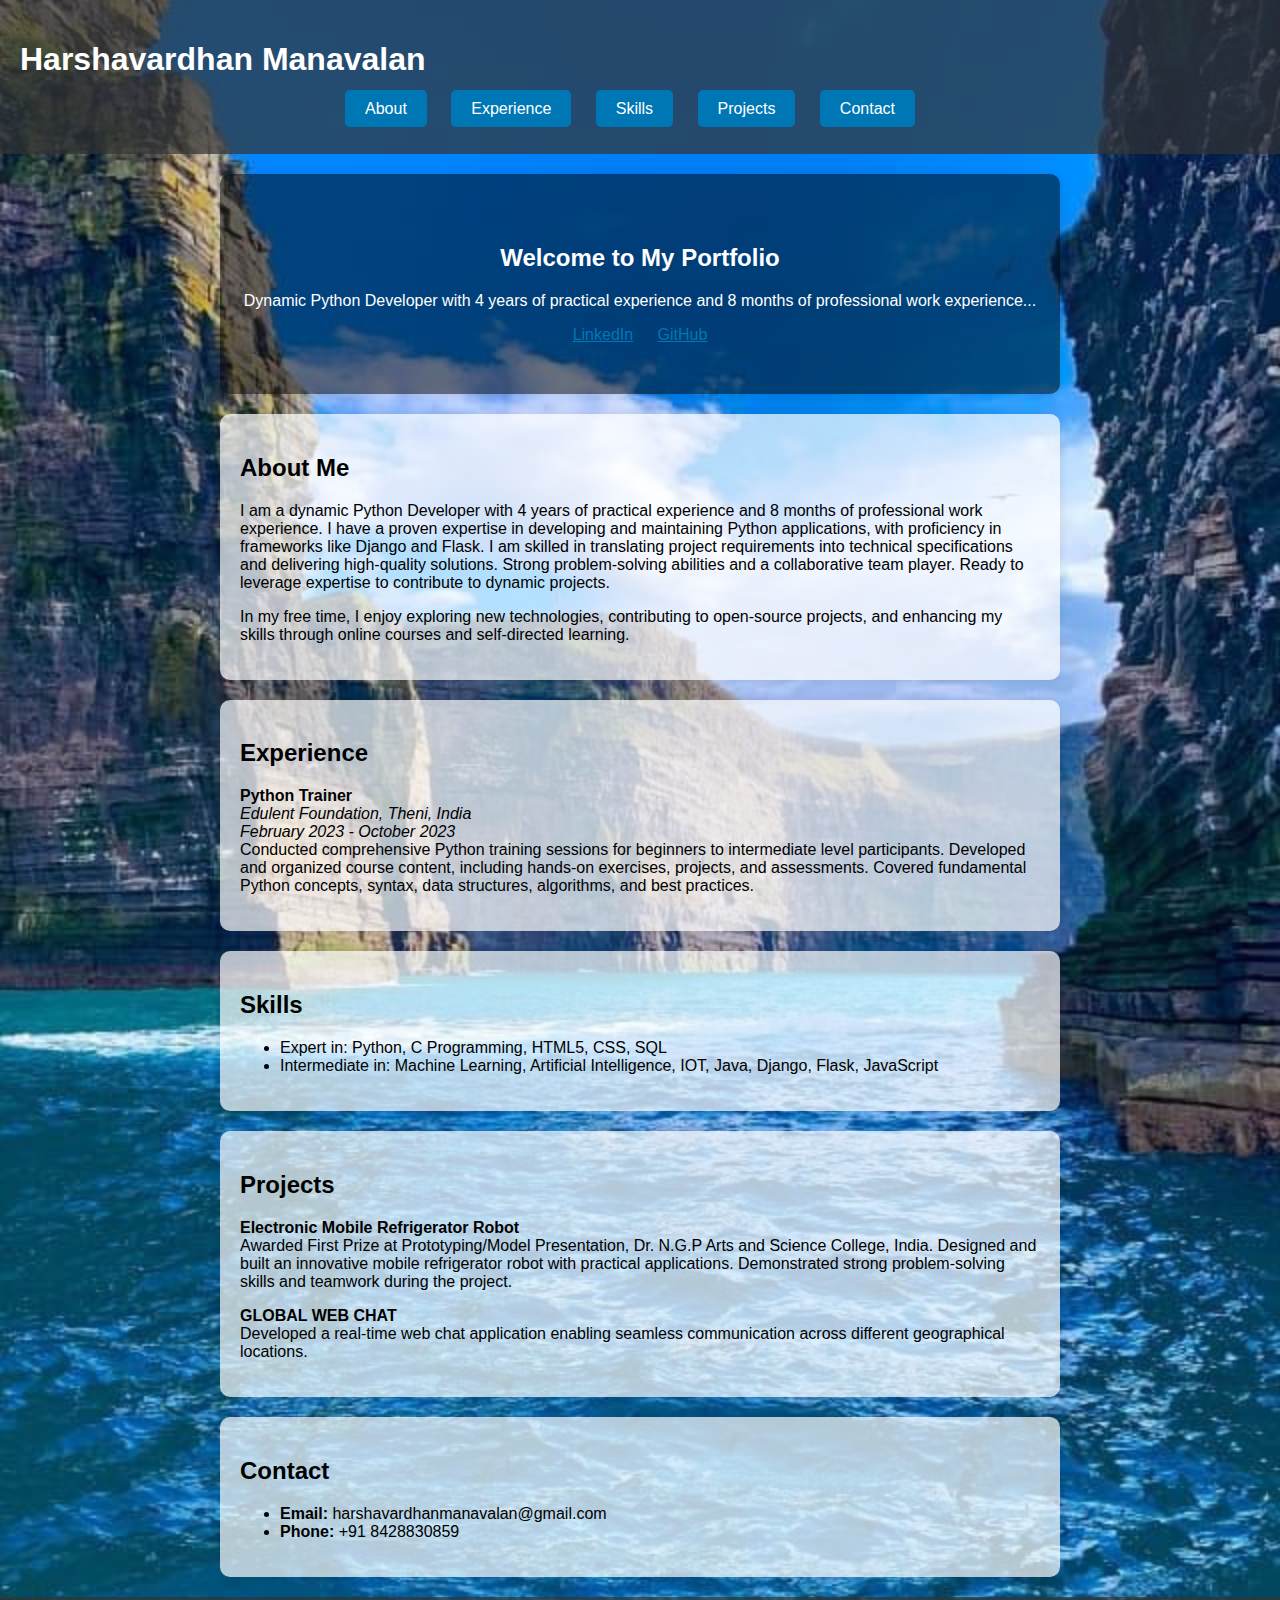
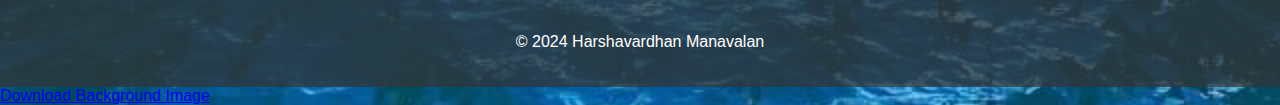
==== index.html @ 6828358b "Add files via upload" ====
<!DOCTYPE html>
<html lang="en">
<head>
    <meta charset="UTF-8">
    <meta name="viewport" content="width=device-width, initial-scale=1.0">
    <title>Harshavardhan Manavalan - Portfolio</title>
    <link rel="stylesheet" href="styles.css">
</head>
<body class="home">
    <header>
        <h1>Harshavardhan Manavalan</h1>
        <nav>
            <ul>
                <li><a href="about.html">About</a></li>
                <li><a href="experience.html">Experience</a></li>
                <li><a href="skills.html">Skills</a></li>
                <li><a href="projects.html">Projects</a></li>
                <li><a href="contact.html">Contact</a></li>
            </ul>
        </nav>
    </header>

    <main>
        <section class="hero">
            <h2>Welcome to My Portfolio</h2>
            <p>Dynamic Python Developer with 4 years of practical experience and 8 months of professional work experience...</p>
            <div class="social-links">
                <a href="https://www.linkedin.com/in/harshavardhan-manavalan" target="_blank" style="color: #0077B5;">LinkedIn</a>
                <span class="space"></span>
                <a href="https://github.com/Harshavardhan-Manavalan" target="_blank" style="color: #0077B5;">GitHub</a>
            </div>
        </section>
        
        <section id="about">
            <h2>About Me</h2>
            <p>I am a dynamic Python Developer with 4 years of practical experience and 8 months of professional work experience. I have a proven expertise in developing and maintaining Python applications, with proficiency in frameworks like Django and Flask. I am skilled in translating project requirements into technical specifications and delivering high-quality solutions. Strong problem-solving abilities and a collaborative team player. Ready to leverage expertise to contribute to dynamic projects.</p>
            <p>In my free time, I enjoy exploring new technologies, contributing to open-source projects, and enhancing my skills through online courses and self-directed learning.</p>
        </section>
        
        <section id="experience">
            <h2>Experience</h2>
            <p><strong>Python Trainer</strong><br>
            <em>Edulent Foundation, Theni, India</em><br>
            <em>February 2023 - October 2023</em><br>
            Conducted comprehensive Python training sessions for beginners to intermediate level participants. Developed and organized course content, including hands-on exercises, projects, and assessments. Covered fundamental Python concepts, syntax, data structures, algorithms, and best practices.</p>
            <!-- Add more experience if available -->
        </section>

        <section id="skills">
            <h2>Skills</h2>
            <ul>
                <li>Expert in: Python, C Programming, HTML5, CSS, SQL</li>
                <li>Intermediate in: Machine Learning, Artificial Intelligence, IOT, Java, Django, Flask, JavaScript</li>
            </ul>
        </section>

        <section id="projects">
            <h2>Projects</h2>
            <p><strong>Electronic Mobile Refrigerator Robot</strong><br>
            Awarded First Prize at Prototyping/Model Presentation, Dr. N.G.P Arts and Science College, India. Designed and built an innovative mobile refrigerator robot with practical applications. Demonstrated strong problem-solving skills and teamwork during the project.</p>
            <p><strong>GLOBAL WEB CHAT</strong><br>
            Developed a real-time web chat application enabling seamless communication across different geographical locations.</p>
            <!-- Add more projects if available -->
        </section>

        <section id="contact">
            <h2>Contact</h2>
            <ul>
                <li><strong>Email:</strong> harshavardhanmanavalan@gmail.com</li>
                <li><strong>Phone:</strong> +91 8428830859</li>
            </ul>
        </section>
    </main>

    <footer>
        <p>&copy; 2024 Harshavardhan Manavalan</p>
    </footer>

    <!-- Add a download link for the background image -->

    <a href="PiTvoWf.jpeg" download>Download Background Image</a>
</body>
</html>
---- styles.css ----
/* CSS code */
body {
    font-family: Arial, sans-serif;
    margin: 0;
    padding: 0;
    background-color: #f4f4f4;
    background-image: url("PiTvoWf.jpeg"); /* Replace 'path/to/your-background-image.jpg' with the correct file path */
    background-size: cover;
    background-position: cover;
    background-repeat: no-repeat;
}

header {
    background-color: rgba(51, 51, 51, 0.7); /* Dark background with 70% opacity */
    color: #fff;
    padding: 20px;
}

nav ul {
    list-style-type: none;
    padding: 0;
    text-align: center;
}

nav ul li {
    display: inline;
    margin-right: 20px;
}

nav ul li a {
    color: #fff;
    text-decoration: none;
    padding: 10px 20px;
    border-radius: 5px;
    background-color: #0077B5; /* Same color for both LinkedIn and GitHub */
    transition: background-color 0.3s;
}

nav ul li a:hover {
    background-color: #005c91; /* Darker shade for hover effect */
}

.space {
    margin: 0 10px; /* Adjust the margin as needed */
}

.hero {
    background-color: rgba(0, 0, 0, 0.5); /* Semi-transparent black background */
    color: #fff;
    padding: 50px 20px;
    text-align: center;
}

section {
    background-color: rgba(255, 255, 255, 0.7); /* Light background with 70% opacity */
    padding: 20px;
    margin: 20px auto;
    max-width: 800px;
    border-radius: 10px;
    box-shadow: 0 0 10px rgba(0, 0, 0, 0.1);
}

footer {
    background-color: rgba(51, 51, 51, 0.7); /* Dark background with 70% opacity */
    color: #fff;
    padding: 20px;
    text-align: center;
}

/* Media queries for responsiveness */
@media screen and (max-width: 768px) {
    header {
        padding: 10px;
    }

    nav ul li {
        display: block;
        margin: 10px 0;
    }

    nav ul li a {
        display: block;
        padding: 10px;
    }

    .hero {
        padding: 30px 10px;
    }

    section {
        padding: 10px;
        margin: 10px auto;
        max-width: 90%;
    }
}
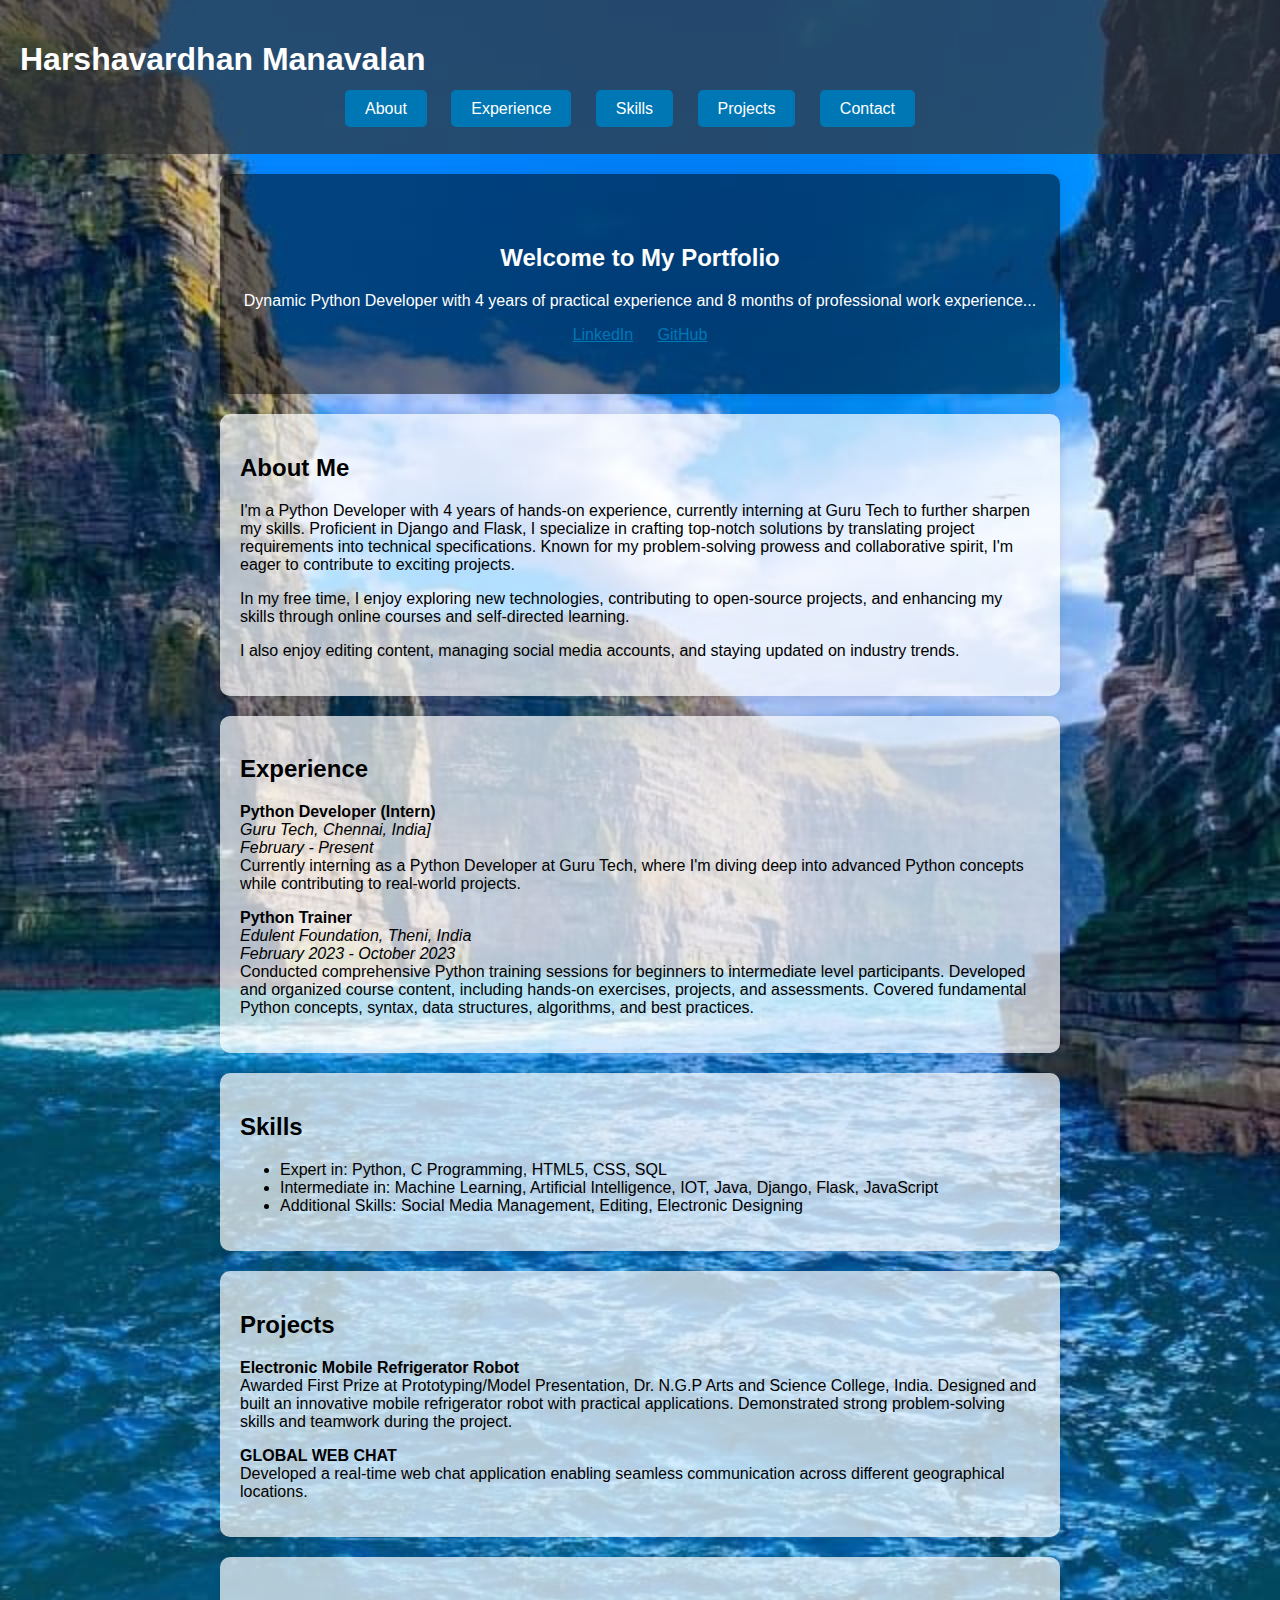
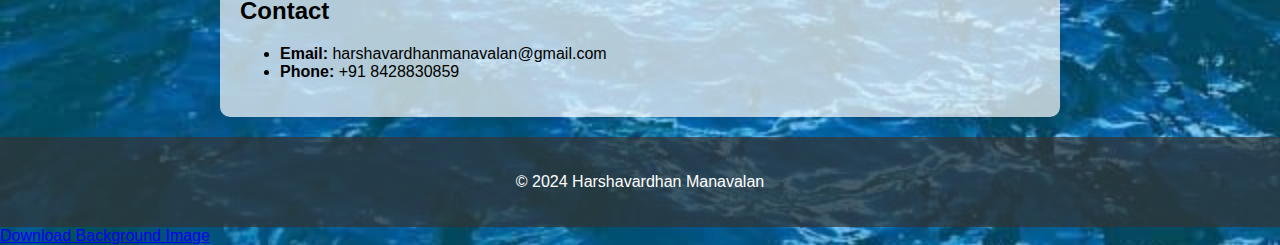
==== commit 02a3f7e7: "Update index.html" ====
--- a/index.html
+++ b/index.html
@@ -33,12 +33,18 @@
         
         <section id="about">
             <h2>About Me</h2>
-            <p>I am a dynamic Python Developer with 4 years of practical experience and 8 months of professional work experience. I have a proven expertise in developing and maintaining Python applications, with proficiency in frameworks like Django and Flask. I am skilled in translating project requirements into technical specifications and delivering high-quality solutions. Strong problem-solving abilities and a collaborative team player. Ready to leverage expertise to contribute to dynamic projects.</p>
+            <p>I'm a Python Developer with 4 years of hands-on experience, currently interning at Guru Tech to further sharpen my skills. Proficient in Django and Flask, I specialize in crafting top-notch solutions by translating project requirements into technical specifications. Known for my problem-solving prowess and collaborative spirit, I'm eager to contribute to exciting projects.</p>
             <p>In my free time, I enjoy exploring new technologies, contributing to open-source projects, and enhancing my skills through online courses and self-directed learning.</p>
+            <p>I also enjoy editing content, managing social media accounts, and staying updated on industry trends.</p>
         </section>
         
         <section id="experience">
+            
             <h2>Experience</h2>
+            <p><strong>Python Developer (Intern)</strong><br>
+            <em>Guru Tech, Chennai, India]</em><br>
+            <em>February - Present</em><br>
+            Currently interning as a Python Developer at Guru Tech, where I'm diving deep into advanced Python concepts while contributing to real-world projects.</p>
             <p><strong>Python Trainer</strong><br>
             <em>Edulent Foundation, Theni, India</em><br>
             <em>February 2023 - October 2023</em><br>
@@ -51,6 +57,7 @@
             <ul>
                 <li>Expert in: Python, C Programming, HTML5, CSS, SQL</li>
                 <li>Intermediate in: Machine Learning, Artificial Intelligence, IOT, Java, Django, Flask, JavaScript</li>
+                <li>Additional Skills: Social Media Management, Editing, Electronic Designing</li>
             </ul>
         </section>
 
